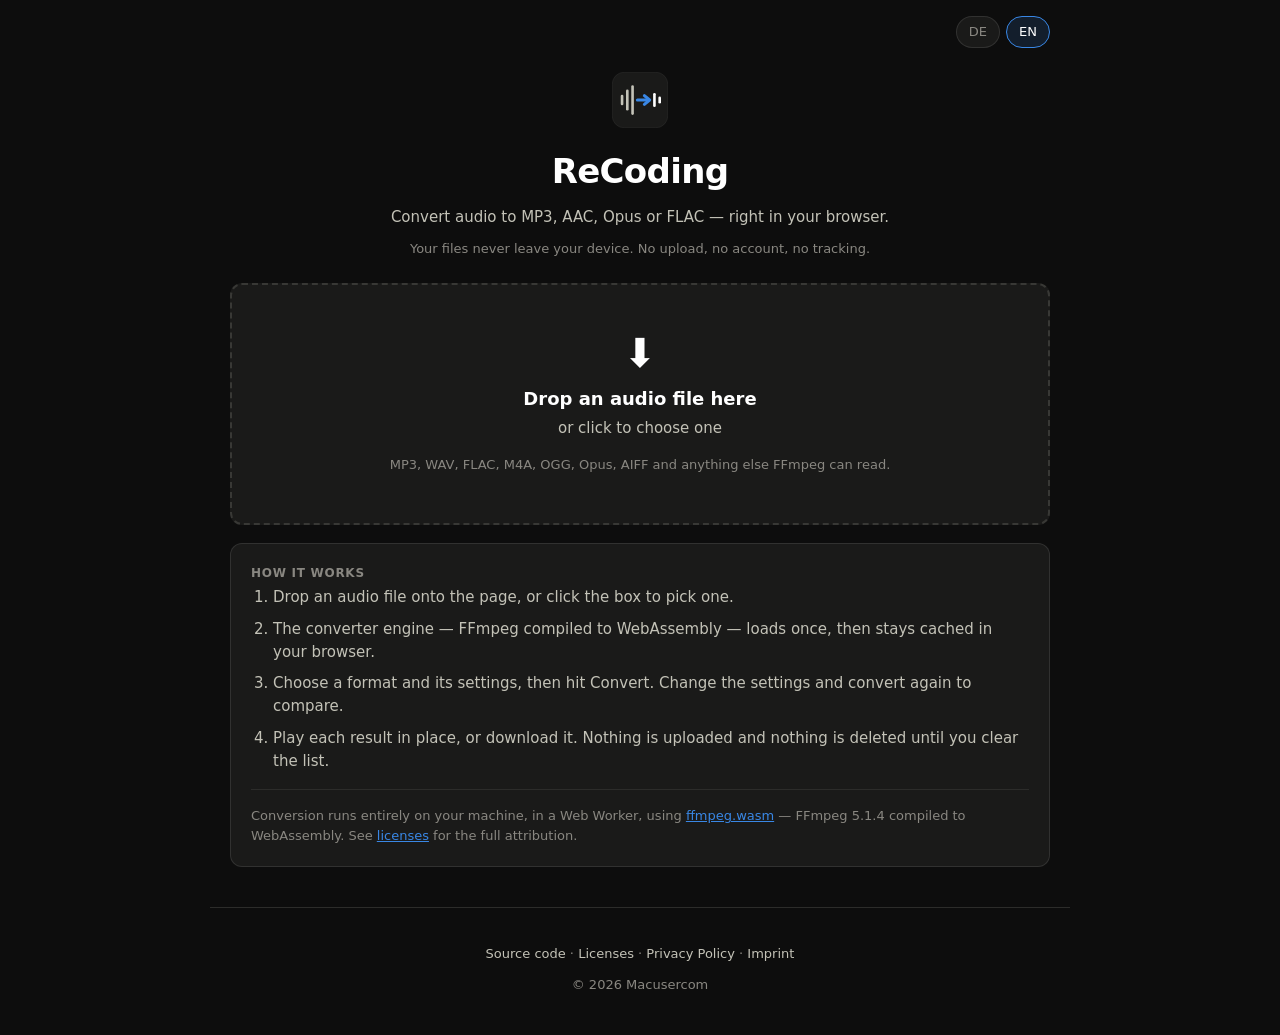
==== docs/index.html @ a68ff1a7 "Initital release" ====
<!DOCTYPE html>
<html lang="en">
<head>
  <meta charset="UTF-8" />
  <meta name="viewport" content="width=device-width, initial-scale=1.0" />
  <meta name="theme-color" content="#0d0d0d" />
  <meta name="description" content="Convert audio to MP3, AAC, Opus or FLAC entirely in your browser. No upload, no account, no tracking." />
  <title>ReCoding – Convert audio in your browser</title>
  <link rel="icon" href="icon.svg" type="image/svg+xml" />
  <link rel="stylesheet" href="style.css" />
</head>
<body data-title-key="indexPageTitle">

  <div class="topbar">
    <div class="lang-toggle">
      <button class="lang-btn" type="button" data-lang="de">DE</button>
      <button class="lang-btn" type="button" data-lang="en">EN</button>
    </div>
  </div>

  <header class="hero">
    <img class="logo" src="icon.svg" alt="" />
    <h1 data-i18n="appName">ReCoding</h1>
    <p class="tagline" data-i18n="tagline">Convert audio to MP3, AAC, Opus or FLAC — right in your browser.</p>
    <p class="privacy-note" data-i18n="privacyNote">Your files never leave your device. No upload, no account, no tracking.</p>
  </header>

  <main>
    <section>
      <div id="drop-zone" role="button" tabindex="0" aria-labelledby="drop-title">
        <div class="drop-icon" aria-hidden="true">⬇</div>
        <p class="drop-title" id="drop-title" data-i18n="dropTitle">Drop an audio file here</p>
        <p class="drop-sub" data-i18n="dropSub">or click to choose one</p>
        <p class="drop-formats" data-i18n="dropFormats">MP3, WAV, FLAC, M4A, OGG, Opus, AIFF and anything else FFmpeg can read.</p>
      </div>
      <div id="status" hidden>
        <span id="status-text"></span>
        <div class="progress-bar" id="progress-bar"><div class="progress-fill" id="progress-fill"></div></div>
      </div>
    </section>

    <section class="card" id="source-card" hidden>
      <h2 data-i18n="sourceTitle">Source file</h2>
      <p class="card-hint" data-i18n="sourceHint">Convert it as often as you like — every result is kept below.</p>

      <div class="source-head">
        <div class="source-name" id="source-name"></div>
        <button type="button" id="btn-choose-other" data-i18n="chooseOther">Choose another file</button>
      </div>

      <div class="facts" id="source-facts"></div>
      <p class="warn" id="source-warn" data-i18n="sourceLarge" hidden></p>
      <audio id="source-audio" controls preload="metadata"></audio>
    </section>

    <section class="card" id="settings-card" hidden>
      <h2 data-i18n="settingsTitle">Output settings</h2>
      <p class="card-hint" data-i18n="settingsHint">Options that the chosen codec cannot do are disabled — hover one to see why.</p>

      <div class="field-grid" id="settings-grid"></div>

      <p class="codec-note" id="codec-note" hidden></p>

      <div class="settings-foot">
        <span class="note" id="settings-note"></span>
        <button type="button" class="primary" id="btn-convert" data-i18n="convert">Convert</button>
      </div>
    </section>

    <section class="card" id="results-card" hidden>
      <h2 data-i18n="resultsTitle">Converted files</h2>
      <p class="card-hint" data-i18n="resultsHint">Every conversion is kept, so you can compare settings side by side.</p>
      <div id="results-list"></div>
      <div class="results-foot">
        <button type="button" id="btn-clear-results" data-i18n="clearAll">Clear all</button>
      </div>
    </section>

    <section class="card">
      <h2 data-i18n="howTitle">How it works</h2>
      <ol class="how-list">
        <li data-i18n="howStep1"></li>
        <li data-i18n="howStep2"></li>
        <li data-i18n="howStep3"></li>
        <li data-i18n="howStep4"></li>
      </ol>
      <p class="standards-note" data-i18n-html="engineNote"></p>
    </section>
  </main>

  <footer>
    <p class="footer-links">
      <a href="https://github.com/Macusercom/recoding" target="_blank" rel="noopener" data-i18n="footerSource">Source code</a>
      ·
      <a href="licenses.html" data-i18n="footerLicenses">Licenses</a>
      ·
      <a href="privacy.html" data-i18n="footerPrivacy">Privacy Policy</a>
      ·
      <a href="imprint.html" data-i18n="footerImprint">Imprint</a>
    </p>
    <p class="footer-copyright" data-i18n="footerCopyright">© 2026 Macusercom</p>
  </footer>

  <div id="drop-overlay" data-i18n="dropOverlay" hidden>Drop the file to load it</div>

  <script type="module" src="app.js"></script>
</body>
</html>
---- docs/style.css ----
/* Palette and page chrome carried over from the LUFSly web app, so the two
   sites read as one family. */
:root {
  color-scheme: dark;
  --page: #0d0d0d;
  --surface: #1a1a19;
  --ink: #ffffff;
  --ink-2: #c3c2b7;
  --muted: #898781;
  --grid: #2c2c2a;
  --baseline: #383835;
  --border: rgba(255, 255, 255, 0.10);
  --accent: #3987e5;
  --good: #0ca30c;
  --warning: #fab219;
  --critical: #d03b3b;

  --radius: 12px;
  --wrap: 860px;
}

* { box-sizing: border-box; }
[hidden] { display: none !important; }

html, body {
  margin: 0;
  padding: 0;
  background: var(--page);
  color: var(--ink);
  font: 15px/1.55 system-ui, -apple-system, "Segoe UI", Roboto, sans-serif;
  -webkit-font-smoothing: antialiased;
}

a { color: var(--accent); }

button, select, input[type="number"] {
  font: inherit;
  color: var(--ink);
  background: var(--surface);
  border: 1px solid var(--border);
  border-radius: 8px;
  padding: 8px 14px;
  cursor: pointer;
}
input[type="number"] { cursor: text; }
button:hover:not(:disabled) { background: #242423; }
button:focus-visible, select:focus-visible, input:focus-visible,
[tabindex]:focus-visible { outline: 2px solid var(--accent); outline-offset: 2px; }
button.primary { background: var(--accent); border-color: transparent; font-weight: 600; }
button.primary:hover:not(:disabled) { background: #2a78d6; }
button:disabled, select:disabled { opacity: 0.45; cursor: not-allowed; }
/* A disabled control here means "this codec cannot do that", and the reason
   lives in its title — so the pointer must still reach it to show the tooltip. */
select:disabled { pointer-events: auto; }

/* ---------- page chrome ---------- */

.topbar {
  max-width: var(--wrap);
  margin: 0 auto;
  padding: 16px 20px 0;
  display: flex;
  justify-content: flex-end;
}
.lang-toggle { display: flex; gap: 6px; }
.lang-btn {
  padding: 5px 12px;
  font-size: 13px;
  border-radius: 99px;
  color: var(--muted);
}
.lang-btn.active {
  background: rgba(57, 135, 229, 0.14);
  border-color: var(--accent);
  color: var(--ink);
}

.hero {
  max-width: var(--wrap);
  margin: 0 auto;
  padding: 24px 20px 8px;
  text-align: center;
}
.hero .logo { height: 56px; width: 56px; }
.hero h1 {
  margin: 10px 0 0;
  font-size: clamp(26px, 5vw, 34px);
  letter-spacing: -0.02em;
}
.hero .tagline {
  margin: 8px auto 0;
  max-width: 640px;
  color: var(--ink-2);
  font-size: 15px;
}
.hero .privacy-note { margin: 10px 0 0; color: var(--muted); font-size: 13px; }

main {
  max-width: var(--wrap);
  margin: 0 auto;
  padding: 16px 20px 40px;
  display: flex;
  flex-direction: column;
  gap: 18px;
}

.card {
  background: var(--surface);
  border: 1px solid var(--border);
  border-radius: var(--radius);
  padding: 20px;
}
.card > h2 {
  margin: 0 0 4px;
  font-size: 12px;
  font-weight: 600;
  color: var(--muted);
  text-transform: uppercase;
  letter-spacing: 0.06em;
  display: flex;
  align-items: center;
}
.card-hint { margin: 0 0 14px; color: var(--muted); font-size: 13px; }

/* ---------- drop zone ---------- */

#drop-zone {
  border: 2px dashed var(--baseline);
  border-radius: var(--radius);
  padding: 48px 24px;
  text-align: center;
  cursor: pointer;
  background: var(--surface);
  transition: border-color 0.15s, background 0.15s;
}
#drop-zone:hover, #drop-zone.dragover {
  border-color: var(--accent);
  background: rgba(57, 135, 229, 0.07);
}
.drop-icon { font-size: 40px; line-height: 1; }
.drop-title { margin: 12px 0 4px; font-size: 18px; font-weight: 600; }
.drop-sub { margin: 0; color: var(--ink-2); }
.drop-formats { margin: 14px 0 0; color: var(--muted); font-size: 13px; }

#drop-overlay {
  position: fixed; inset: 10px; z-index: 100;
  display: flex; align-items: center; justify-content: center;
  background: rgba(13, 13, 13, 0.9);
  border: 2px dashed var(--accent);
  border-radius: var(--radius);
  font-size: 20px; font-weight: 600; text-align: center; padding: 24px;
  pointer-events: none;
}

/* ---------- status line ---------- */

#status {
  margin-top: 14px;
  color: var(--ink-2);
  font-variant-numeric: tabular-nums;
  text-align: center;
  font-size: 14px;
  overflow-wrap: anywhere;
}
#status.error { color: var(--critical); }
.progress-bar {
  height: 4px; margin-top: 8px;
  background: var(--grid); border-radius: 2px; overflow: hidden;
}
.progress-fill {
  height: 100%; width: 0%;
  background: var(--accent);
  transition: width 120ms linear;
}
/* No percentage to show yet — a slow sweep beats a bar frozen at zero while
   32 MB of wasm comes down. */
.progress-bar.indeterminate .progress-fill {
  width: 35%;
  transition: none;
  animation: sweep 1.3s ease-in-out infinite;
}
@keyframes sweep {
  0% { margin-left: -35%; }
  100% { margin-left: 100%; }
}

/* ---------- source ---------- */

.source-head {
  display: flex; align-items: baseline; gap: 10px;
  justify-content: space-between; flex-wrap: wrap;
  margin-bottom: 12px;
}
.source-name { font-size: 16px; font-weight: 600; overflow-wrap: anywhere; }
.source-head button { font-size: 13px; padding: 6px 12px; color: var(--muted); flex: none; }

.facts {
  display: grid;
  grid-template-columns: repeat(auto-fit, minmax(150px, 1fr));
  gap: 0 24px;
}
.fact {
  display: flex; justify-content: space-between; align-items: baseline; gap: 12px;
  padding: 8px 0;
  border-bottom: 1px solid var(--grid);
  font-variant-numeric: tabular-nums;
}
.fact-label { color: var(--muted); font-size: 13px; }
.fact-value { text-align: right; white-space: nowrap; font-size: 14px; }

audio { width: 100%; margin-top: 14px; display: block; }

.warn {
  margin: 14px 0 0; padding: 10px 12px;
  background: rgba(250, 178, 25, 0.10);
  border: 1px solid rgba(250, 178, 25, 0.35);
  border-radius: 8px;
  color: var(--warning); font-size: 13px;
}

/* ---------- settings ---------- */

.field-grid { display: grid; grid-template-columns: repeat(2, minmax(0, 1fr)); gap: 16px 20px; }
.field { display: flex; flex-direction: column; gap: 6px; min-width: 0; }
.field label { color: var(--ink-2); font-size: 13px; display: flex; align-items: center; }
.field select, .field input[type="number"] { width: 100%; }
/* A disabled field still occupies its slot, so the grid does not reflow every
   time the format changes — the controls stay where the eye left them. */
.field.off label { color: var(--muted); }

.settings-foot {
  margin-top: 18px; display: flex; gap: 12px; align-items: center;
  justify-content: flex-end; flex-wrap: wrap;
}
.settings-foot .note { color: var(--muted); font-size: 13px; margin-right: auto; }
#btn-convert { min-width: 160px; }

.codec-note {
  margin: 14px 0 0; padding-top: 14px;
  border-top: 1px solid var(--grid);
  color: var(--muted); font-size: 13px;
}

/* ---------- results ---------- */

#results-list { display: flex; flex-direction: column; gap: 10px; }
.result {
  padding: 14px;
  background: var(--page);
  border: 1px solid var(--border);
  border-radius: 10px;
}
.result-head {
  display: flex; align-items: flex-start; gap: 10px; justify-content: space-between;
}
.result-name { font-size: 14px; font-weight: 600; overflow-wrap: anywhere; min-width: 0; }
.result-source { color: var(--muted); font-size: 12px; font-weight: 400; margin-top: 2px; }
.result-remove {
  padding: 4px 8px; font-size: 14px; line-height: 1; flex: none;
  background: transparent; border-color: transparent; color: var(--muted);
}
.result-remove:hover { color: var(--critical); background: transparent; }

.chips { display: flex; flex-wrap: wrap; gap: 6px; margin: 10px 0 0; }
.chip {
  font-size: 12px; padding: 3px 9px; border-radius: 99px;
  background: var(--surface); border: 1px solid var(--border); color: var(--ink-2);
  font-variant-numeric: tabular-nums;
}
.chip.size { border-color: rgba(57, 135, 229, 0.4); color: var(--ink); }

.result-notes { margin: 10px 0 0; }
.result-note { margin: 0; color: var(--warning); font-size: 12px; }

.result-actions { display: flex; align-items: center; gap: 12px; margin-top: 12px; flex-wrap: wrap; }
.result-actions a.download {
  font-size: 13px; padding: 7px 14px;
  border: 1px solid var(--border); border-radius: 8px;
  color: var(--ink); text-decoration: none; background: var(--surface);
}
.result-actions a.download:hover { background: #242423; }
.no-playback { color: var(--muted); font-size: 13px; margin: 12px 0 0; }

.cmd { margin-top: 10px; }
.cmd > summary {
  cursor: pointer; list-style: none;
  color: var(--muted); font-size: 12px; padding: 4px 0; user-select: none;
}
.cmd > summary::-webkit-details-marker { display: none; }
/* Swapping the glyph rather than rotating one: a rotated inline-block sits off
   its baseline next to the text. */
.cmd > summary::before { content: '▸'; display: inline-block; width: 14px; }
.cmd[open] > summary::before { content: '▾'; }
.cmd > summary:hover { color: var(--accent); }
.cmd pre {
  margin: 6px 0 0; padding: 10px 12px;
  background: var(--surface); border: 1px solid var(--border); border-radius: 8px;
  color: var(--ink-2); font-size: 12px;
  white-space: pre-wrap; overflow-wrap: anywhere;
}

.results-empty { color: var(--muted); font-size: 14px; margin: 0; }
.results-foot { margin-top: 14px; display: flex; justify-content: flex-end; }
.results-foot button { font-size: 13px; padding: 6px 12px; color: var(--muted); }

/* ---------- info icons ---------- */

.info {
  display: inline-flex; align-items: center; justify-content: center;
  width: 15px; height: 15px; margin-left: 6px; flex: none;
  border: 1px solid var(--muted); border-radius: 50%;
  color: var(--muted); font-size: 10px; font-weight: 700; font-style: italic;
  text-transform: none; letter-spacing: 0; cursor: help; user-select: none;
  vertical-align: middle;
}
.info::before { content: 'i'; }
.info:hover, .info:focus { color: var(--ink); border-color: var(--ink-2); }

/* ---------- how it works ---------- */

.how-list { margin: 0; padding-left: 22px; color: var(--ink-2); }
.how-list li { margin-bottom: 8px; }
.standards-note {
  margin: 16px 0 0; padding-top: 16px;
  border-top: 1px solid var(--grid);
  color: var(--muted); font-size: 13px;
}

/* ---------- legal & licenses pages ---------- */

.back-nav { max-width: var(--wrap); margin: 0 auto; padding: 0 20px; }
.back-nav a { color: var(--ink-2); text-decoration: none; font-size: 14px; }
.back-nav a:hover { color: var(--accent); }

.legal-content h3,
.legal-content h4 { margin: 0 0 14px; font-size: 19px; }
.legal-content h5 { margin: 22px 0 8px; font-size: 15px; color: var(--ink); }
.legal-content p { margin: 0 0 12px; font-size: 14px; line-height: 1.65; color: var(--ink-2); }
.legal-content ul { padding-left: 22px; margin: 0 0 12px; }
.legal-content li { font-size: 14px; line-height: 1.65; color: var(--ink-2); }
.legal-content a { color: var(--accent); word-break: break-word; }
.legal-content b, .legal-content strong { color: var(--ink); }

.legal-content pre {
  padding: 12px; margin: 0 0 12px;
  background: var(--page); border: 1px solid var(--grid); border-radius: 8px;
  color: var(--muted); font-size: 12px; line-height: 1.5;
  white-space: pre-wrap; overflow-wrap: anywhere;
}
.legal-content dl { margin: 0 0 12px; }
.legal-content dt { color: var(--ink); font-size: 14px; margin-top: 12px; font-weight: 600; }
.legal-content dd { margin: 4px 0 0; color: var(--ink-2); font-size: 14px; }

/* ---------- footer ---------- */

footer {
  max-width: var(--wrap);
  margin: 0 auto;
  padding: 28px 20px 40px;
  border-top: 1px solid var(--grid);
  text-align: center;
  color: var(--muted);
  font-size: 13px;
}
.footer-links { margin: 8px 0 0; }
.footer-links a { color: var(--ink-2); text-decoration: none; }
.footer-links a:hover { color: var(--accent); text-decoration: underline; }
.footer-copyright { margin: 10px 0 0; }

/* ---------- narrow screens ---------- */

@media (max-width: 640px) {
  .field-grid { grid-template-columns: minmax(0, 1fr); }
  #drop-zone { padding: 32px 16px; }
  .settings-foot { flex-direction: column; align-items: stretch; }
  .settings-foot .note { margin-right: 0; text-align: center; }
  #btn-convert { width: 100%; }
  .result-actions a.download { flex: 1; text-align: center; }
}
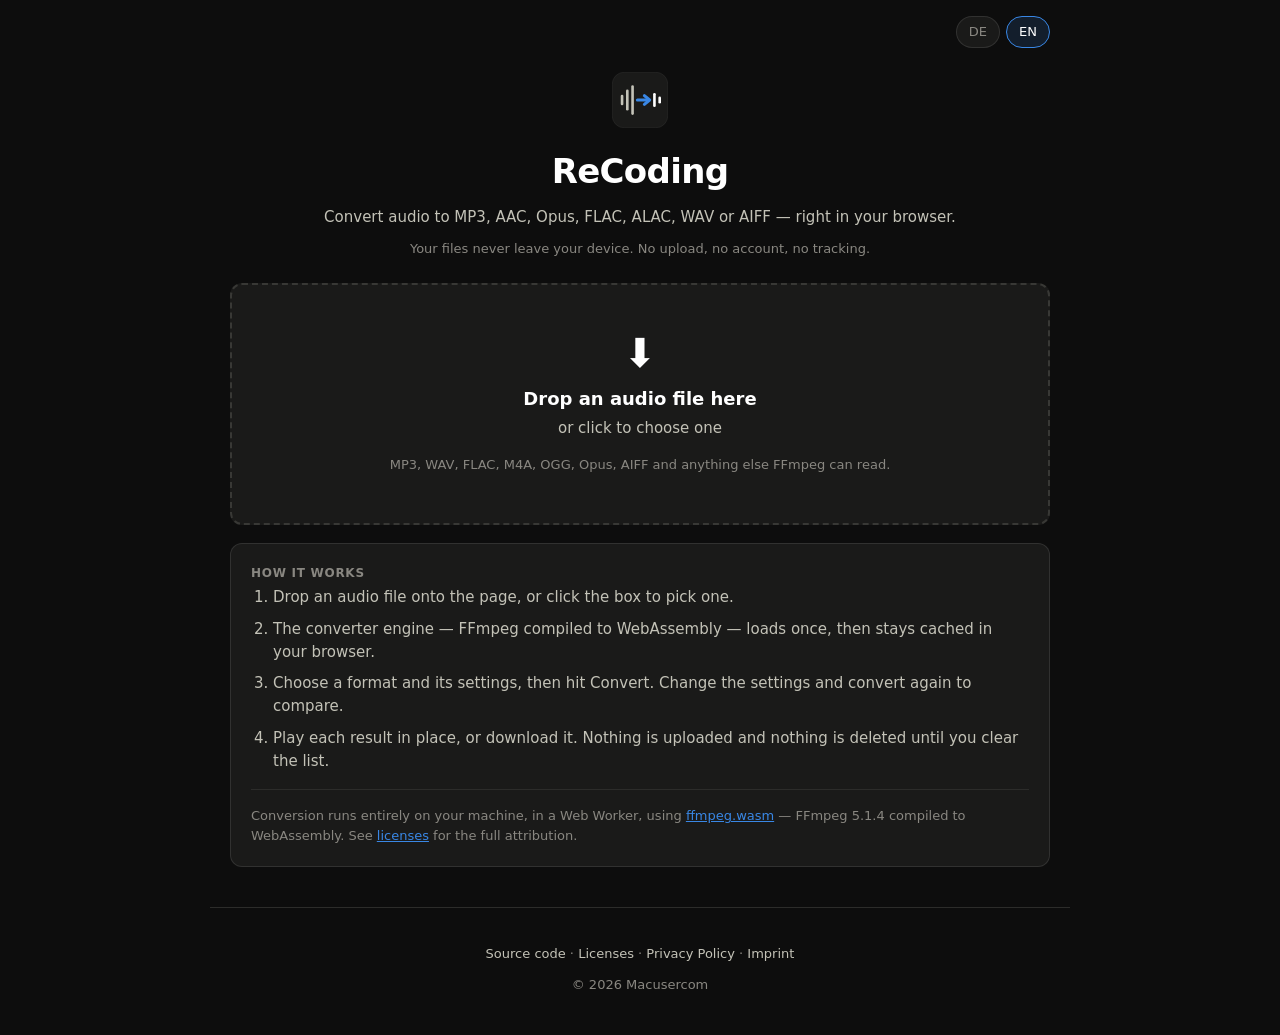
==== commit 5aa86f7e: "Add more codecs" ====
--- a/docs/index.html
+++ b/docs/index.html
@@ -4,7 +4,7 @@
   <meta charset="UTF-8" />
   <meta name="viewport" content="width=device-width, initial-scale=1.0" />
   <meta name="theme-color" content="#0d0d0d" />
-  <meta name="description" content="Convert audio to MP3, AAC, Opus or FLAC entirely in your browser. No upload, no account, no tracking." />
+  <meta name="description" content="Convert audio to MP3, AAC, Opus, FLAC, ALAC, WAV or AIFF entirely in your browser. No upload, no account, no tracking." />
   <title>ReCoding – Convert audio in your browser</title>
   <link rel="icon" href="icon.svg" type="image/svg+xml" />
   <link rel="stylesheet" href="style.css" />
@@ -21,7 +21,7 @@
   <header class="hero">
     <img class="logo" src="icon.svg" alt="" />
     <h1 data-i18n="appName">ReCoding</h1>
-    <p class="tagline" data-i18n="tagline">Convert audio to MP3, AAC, Opus or FLAC — right in your browser.</p>
+    <p class="tagline" data-i18n="tagline">Convert audio to MP3, AAC, Opus, FLAC, ALAC, WAV or AIFF — right in your browser.</p>
     <p class="privacy-note" data-i18n="privacyNote">Your files never leave your device. No upload, no account, no tracking.</p>
   </header>
 
